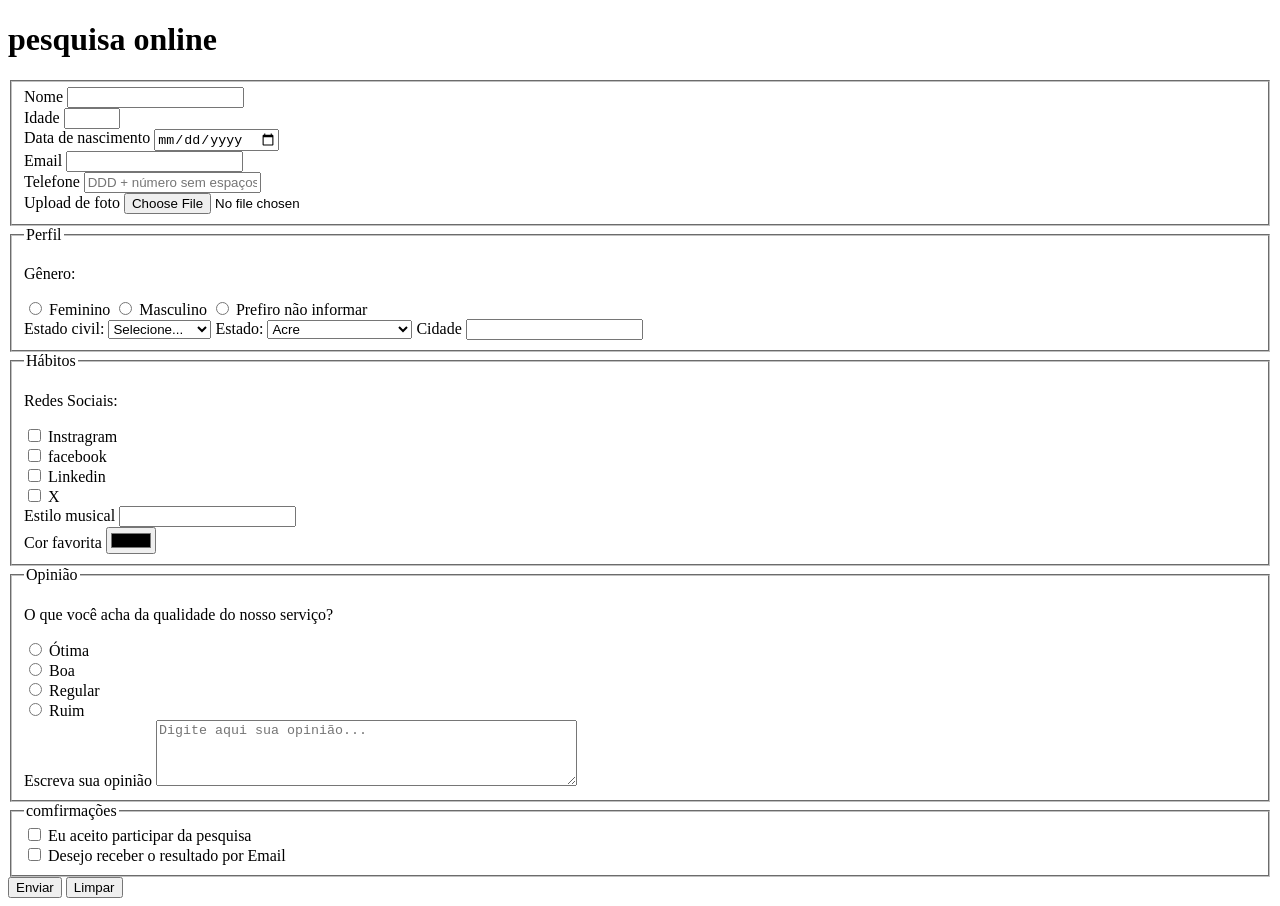
==== index.html @ b9416dbb "adiciona button limpar" ====
<!DOCTYPE html>
<html lang="pt-br">
<head>
    <meta charset="UTF-8">
    <meta name="viewport" content="width=device-width, initial-scale=1.0">
    <title>Pesquisa Culturama</title>
    <h1>pesquisa online</h1>
</head>
<body>
    <form action="" method="get">
<fieldset>
    <!-- DADOS PESSOAIS -->
    <label for="name">Nome</label>
    <input id="name" type="text" name="userName" required>
    <br>
    <label for="Age">Idade</label>
    <input id="Age" type="number" name="userAge" min="12" max="100" required>
    <br>
    <label for="birthDate">Data de nascimento</label>
    <input id="birthDate" type="date" name=" userBirthDate">
    <br>
    <label for="Email">Email</label>
    <input id="Email" type="email" name="userEmail" required>
    <br>
    <label for="phoneNumber">Telefone</label>
    <input id="phoneNumber" type="tel" name="userPhoneNumber" pattern="[0-9]{11}" placeholder="DDD + número sem espaços ou hifen">
    <br>
    <label for="Image">Upload de foto</label>
    <input id="Image" type="file" accept="image/*" name="userImage">
    <br>
</fieldset>
       
<fieldset>
    <legend>Perfil</legend>

    <p>Gênero:</p>
    <input id="fem" type="radio" name="userGender" value="Feminino">
    <label for="fem">Feminino</label>

    <input id="masc" type="radio" name="userGender" value="Masculino">
    <label for="masc">Masculino</label>

    <input id="notInformed" type="radio" name="userGender" value="notInformed">
    <label for="notInformed">Prefiro não informar</label>
    <br>

    <label for="maritalStatus">Estado civil:</label>
    <select id="maritalStatus" name="userMaritalStatus">
    <option value="notInformed">Selecione...</option>
    <option value="casado">Casado</option>
    <option value="solteiro">Solteiro</option>
    <option value="divorciado">Divorciado</option>
    <option value="casado">União estável</option>
</select>

<label for="state">Estado:</label>
<select id="state" name="userState" required>
    <option value="acre">Acre</option>
    <option value="alagoas">Alagoas</option>
    <option value="amapá">Amapá</option>
    <option value="amazonas">Amazonas</option>
    <option value="bahia">Bahia</option>
    <option value="ceará">Ceará</option>
    <option value="distrito Federal">Distrito Federal</option>
    <option value="espirito Santo">Espirito Santo</option>
    <option value="goiás">Goiás</option>
    <option value="maranhão">Maranhão</option>
    <option value="mato Grosso do Sul">Mato Grosso do Sul</option>
    <option value="mato Grosso">Mato Grosso</option>
    <option value="minas Gerais">Minas Gerais</option>
    <option value="pará">Pará</option>
    <option value="paraíba">Paraíba</option>
    <option value="paraná">Paraná</option>
    <option value="pernambuco">Pernambuco</option>
    <option value="piauí">Piauí</option>
    <option value="rio de Janeiro">Rio de Janeiro</option>
    <option value="rio Grande do Norte">Rio Grande do Norte</option>
    <option value="rio Grande do Sul">Rio Grande do Sul</option>
    <option value="rondônia">Rondônia</option>
    <option value="roraima">Roraima</option>
    <option value="santa Catarina">Santa Catarina</option>
    <option value="são Paulo">São Paulo</option>
    <option value="sergipe">Sergipe</option>
    <option value="tocantins">Tocantins</option>
</select>

     <label for="city">Cidade</label>
     <input id="city" type="text" name="userCity">

</fieldset>


<fieldset>
    <legend>Hábitos</legend>
    <p>Redes Sociais:</p>
    <input id="instragam" type="checkbox" name="social" value="instragam">
<label for="instragam">Instragram</label>
    <br>
    <input id="facebook" type="checkbox" name="social" value="facebook">
<label for="facebook">facebook</label>
    <br>
     <input id="linkedin" type="checkbox" name="social" value="linkedin">
     <label for="linkedin">Linkedin</label>
<br>
     <input id="x" type="checkbox" name="social" value="x">
     <label for="x">X</label>
 <br>
     <label for="musicStyle">Estilo musical</label>
     <input list="styleTypes" id="musicStyle" name="userMusicStyle" type="text">

     <datalist id="styleTypes">
         <option value="Rock">
         <option value="Pop">
         <option value="Samba">
         <option value="Sertanejo">
     </datalist>
     <br>
     <label for="favoriteColor">Cor favorita</label>
     <input type="color" name="userFavoriteColor" id="favoriteColor">
</fieldset>

<fieldset>
    <legend>Opinião</legend>
    <p>O que você acha da qualidade do nosso serviço?</p>
    <input type="radio" id="otimo" name="userServiceOpinion" value="Ótima">
    <label for="otimo">Ótima</label>
    <br>
    <input type="radio" id="boa" name="userServiceOpinion" value="Boa">
    <label for="boa">Boa</label>
    <br>
    <input type="radio" id="regular" name="userServiceOpinion" value="Regular">
    <label for="regular">Regular</label>
    <br>
    <input type="radio" id="ruim" name="userServiceOpinion" value="Ruim">
    <label for="ruim">Ruim</label>

    <br>

    <label for="comment">Escreva sua opinião</label>
    <textarea id="comment" name="userComment" rows="4" cols="50" placeholder="Digite aqui sua opinião..."></textarea>

</fieldset>

<fieldset>
    <legend>comfirmações</legend>

    <input type="checkbox" name="userLgpd" id="userLgpdTerm" value="accepted" 
    required>
    <label for="userLgpdTerm">Eu aceito participar da pesquisa</label>
    <br>
    <input type="checkbox" name="userGetresult" id="getResult" value="accepted">
    <label for="userLgpdTerm">Desejo receber o resultado por Email</label>
    <br>

</fieldset>

     <button type="submit">Enviar</button>
     <button type="reset">Limpar</button>
     </form>
</body>
</html>
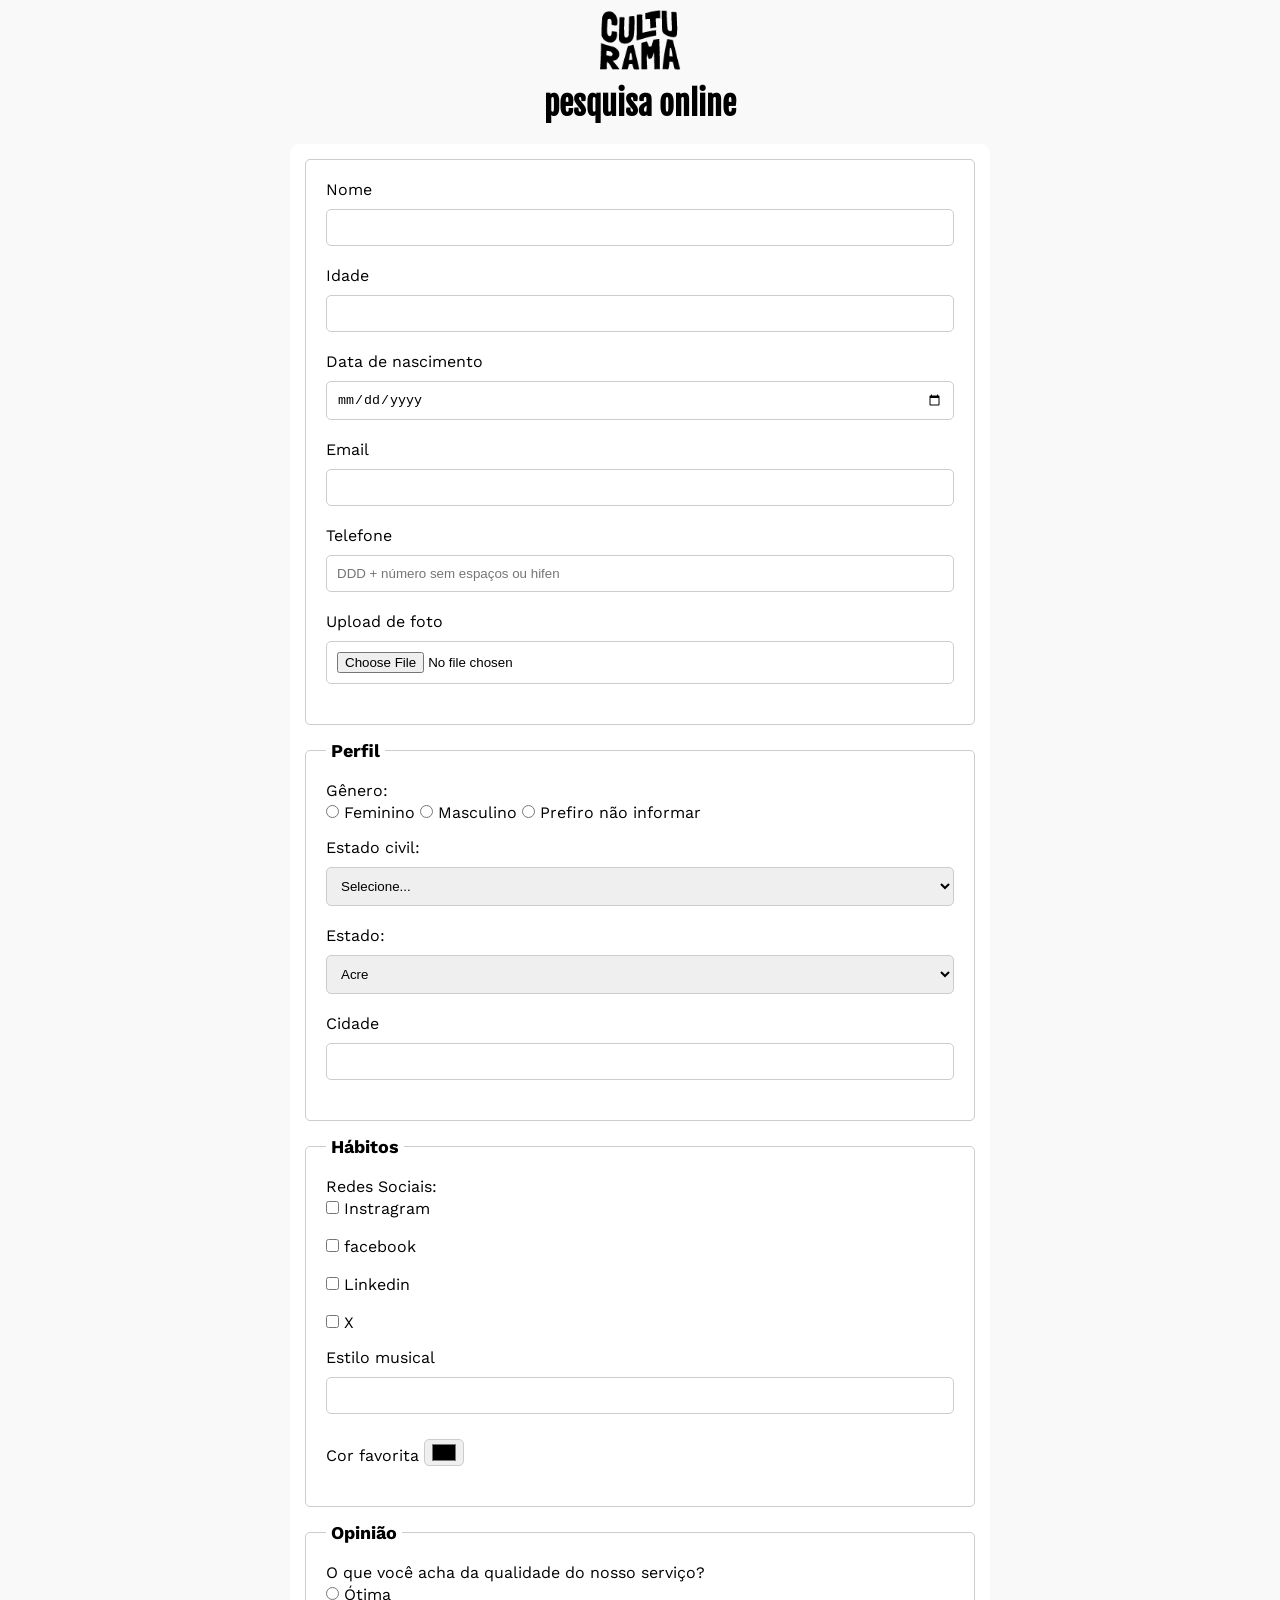
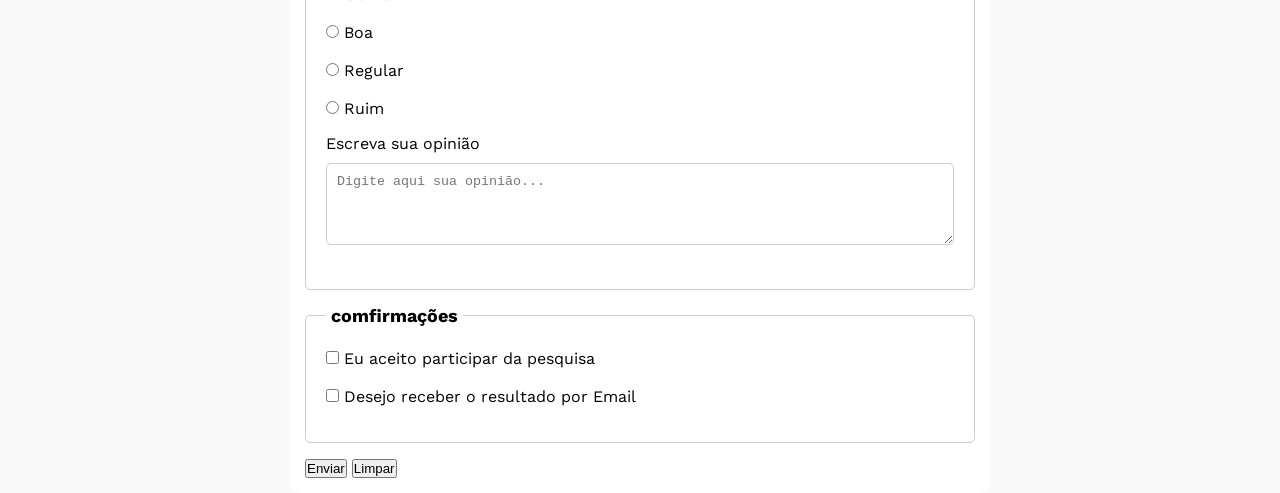
==== commit f449231d: "colocando style no css" ====
--- a/index.html
+++ b/index.html
@@ -3,13 +3,25 @@
 <head>
     <meta charset="UTF-8">
     <meta name="viewport" content="width=device-width, initial-scale=1.0">
+    <link rel="stylesheet" href="style.css">
     <title>Pesquisa Culturama</title>
-    <h1>pesquisa online</h1>
+    <link rel="icon" href="./img/culturama-favico.png">
+    <link rel="preconnect" href="https://fonts.googleapis.com">
+    <link rel="preconnect" href="https://fonts.gstatic.com" crossorigin>
+    <link href="https://fonts.googleapis.com/css2?family=Fjalla+One&family=Work+Sans&display=swap" rel="stylesheet">
+    
 </head>
-<body>
+<body> 
+    <main>
+<header>
+        <img src="./img/logo-culturama.png" alt="logo culturama">
+      <h1>pesquisa online</h1>
+    </header>
+
     <form action="" method="get">
+
 <fieldset>
-    <!-- DADOS PESSOAIS -->
+    
     <label for="name">Nome</label>
     <input id="name" type="text" name="userName" required>
     <br>
@@ -157,5 +169,7 @@
      <button type="submit">Enviar</button>
      <button type="reset">Limpar</button>
      </form>
+    </main>
+    
 </body>
 </html>
--- a/style.css
+++ b/style.css
@@ -0,0 +1,79 @@
+* {
+    margin: 0;
+    padding: 0;
+    box-sizing: border-box;
+}
+
+body {
+    background-color: #f9f9f9;
+    font-family: "work sans", sans-serif;
+}
+
+main{
+    width: 100%;
+    max-width: 700px;
+    margin: 0 auto;
+}
+
+header {
+   text-align: center;
+   margin-bottom: 20px;
+}
+
+img {
+    width: 100px;
+}
+
+h1 {
+    font-family: "Fjalla One", sans-serif;
+}
+
+form {
+    background-color: #ffffff;
+    padding: 15px;
+    border-radius: 10px;
+}
+
+fieldset{
+    padding: 20px;
+    border: 1px solid #cccccc;
+    border-radius: 5px;
+    margin-bottom: 15px;
+}
+
+legend{
+    font-weight: bold;
+    font-size: 18px;
+    padding: 0 5px;
+}
+
+label{
+    display: inline-block;
+    margin-bottom: 5px;
+}
+
+input, select, textarea {
+    width: 100%;
+    padding: 10px;
+    margin-top: 5px;
+    margin-bottom: 20px;
+    border: 1px solid #cccccc;
+    border-radius: 5px;
+}
+
+textarea {
+    max-height: 100px;
+
+}
+
+input[type="radio"],
+input[type="checkbox"] {
+    width: auto;
+    
+}
+
+input[type="color"] {
+    width: 40px;
+    padding: 0 5px;
+}
+    
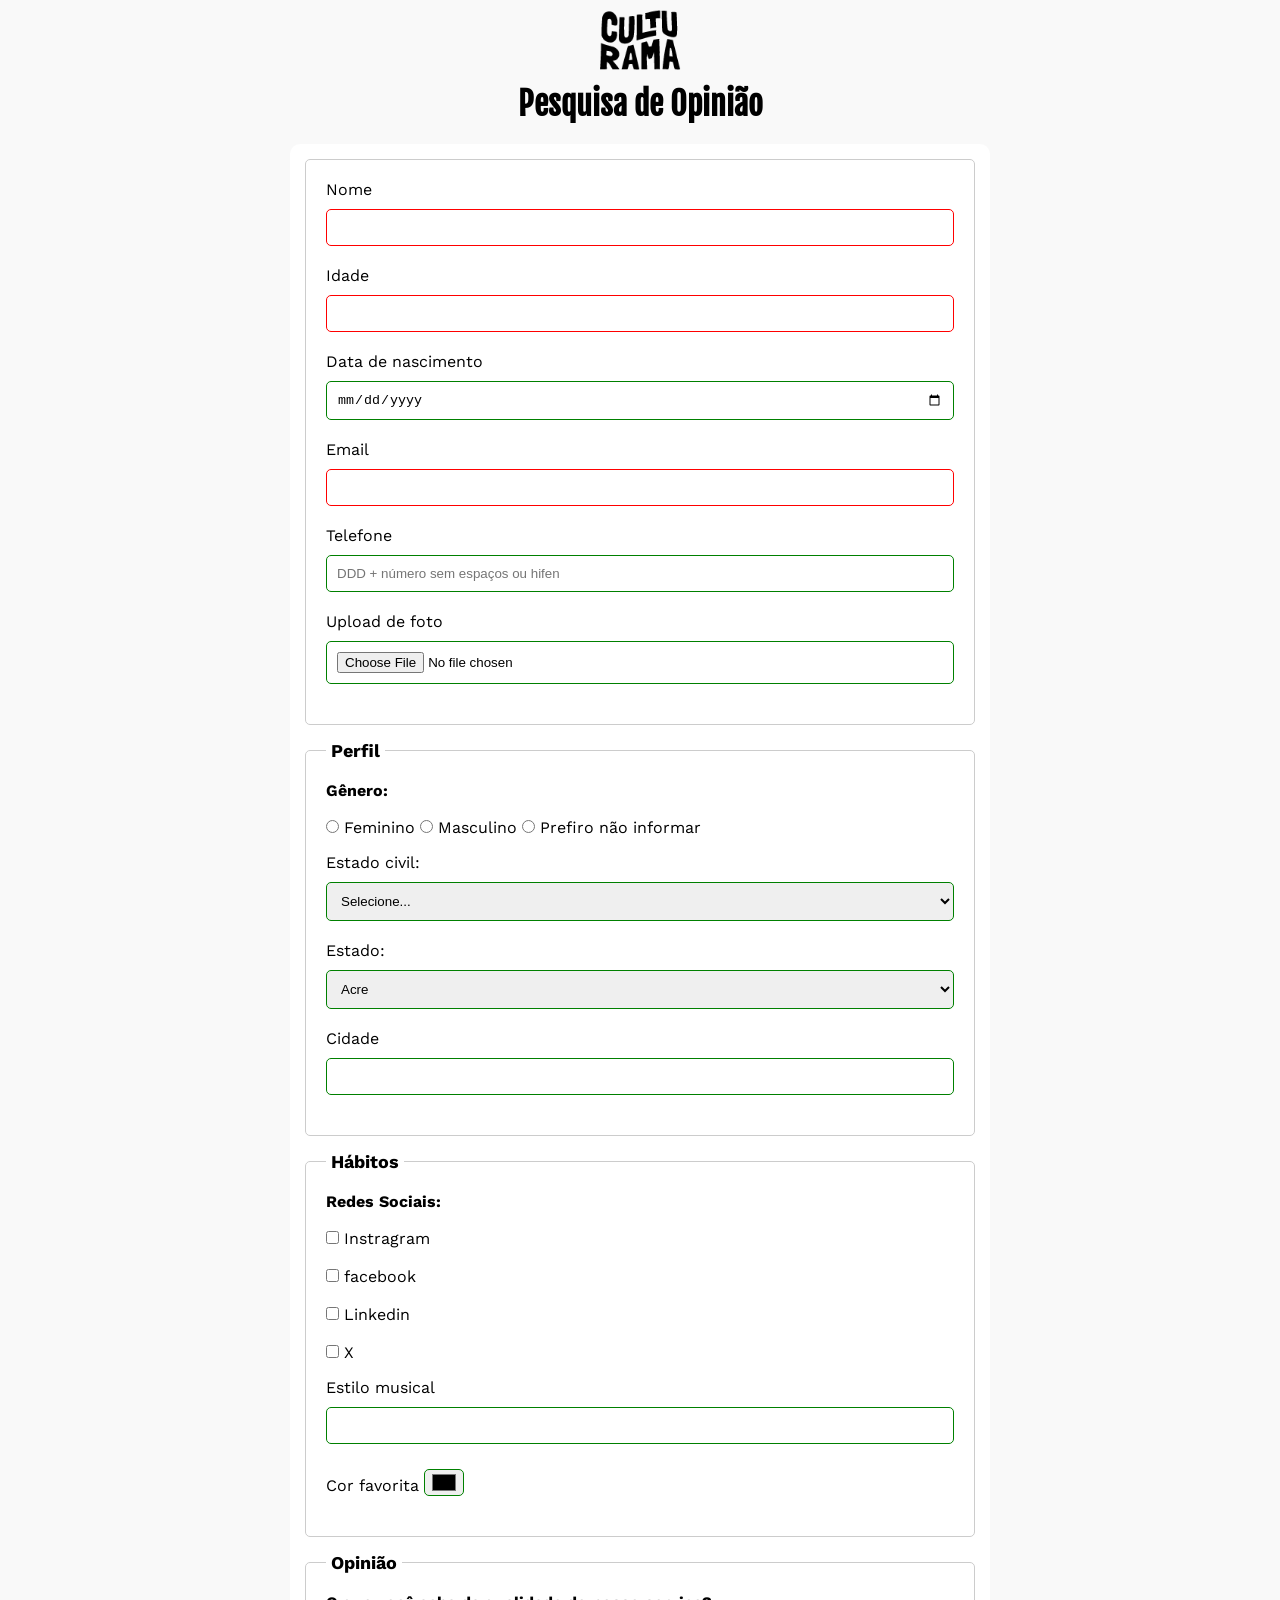
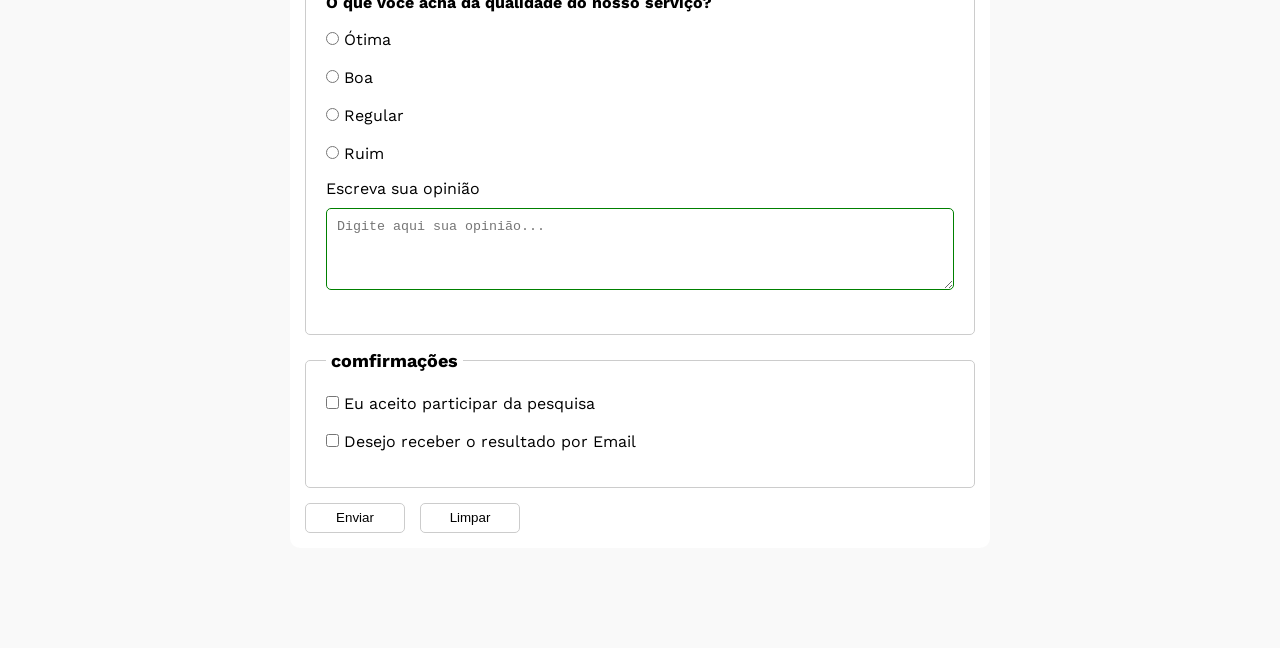
==== commit 0c38af86: "finalizado html e css" ====
--- a/index.html
+++ b/index.html
@@ -15,7 +15,7 @@
     <main>
 <header>
         <img src="./img/logo-culturama.png" alt="logo culturama">
-      <h1>pesquisa online</h1>
+      <h1>Pesquisa de Opinião</h1>
     </header>
 
     <form action="" method="get">
--- a/style.css
+++ b/style.css
@@ -32,6 +32,7 @@
     background-color: #ffffff;
     padding: 15px;
     border-radius: 10px;
+    margin-bottom: 100px;
 }
 
 fieldset{
@@ -50,6 +51,12 @@
 label{
     display: inline-block;
     margin-bottom: 5px;
+}
+
+
+p{
+    margin-bottom: 15px;
+    font-weight: bold;
 }
 
 input, select, textarea {
@@ -77,3 +84,38 @@
     padding: 0 5px;
 }
     
+input:invalid, 
+select:invalid, 
+textarea:invalid {
+    border-color: red;
+}
+
+input:valid, 
+select:valid, 
+textarea:valid {
+    border-color: green;
+}
+
+button {
+    width: 100px;
+    height: 30px;
+    margin-right: 10px;
+    background-color: #ffffff;
+    border: 1px solid #cccccc;
+    border-radius: 5px;
+    cursor: pointer;
+}
+
+button[type="submit"]:hover {
+    background-color: green;
+    color: #ffffff;
+  
+}
+
+
+button[type="reset"]:hover {
+    background-color: orangered;
+    color: #ffffff;
+  
+}
+
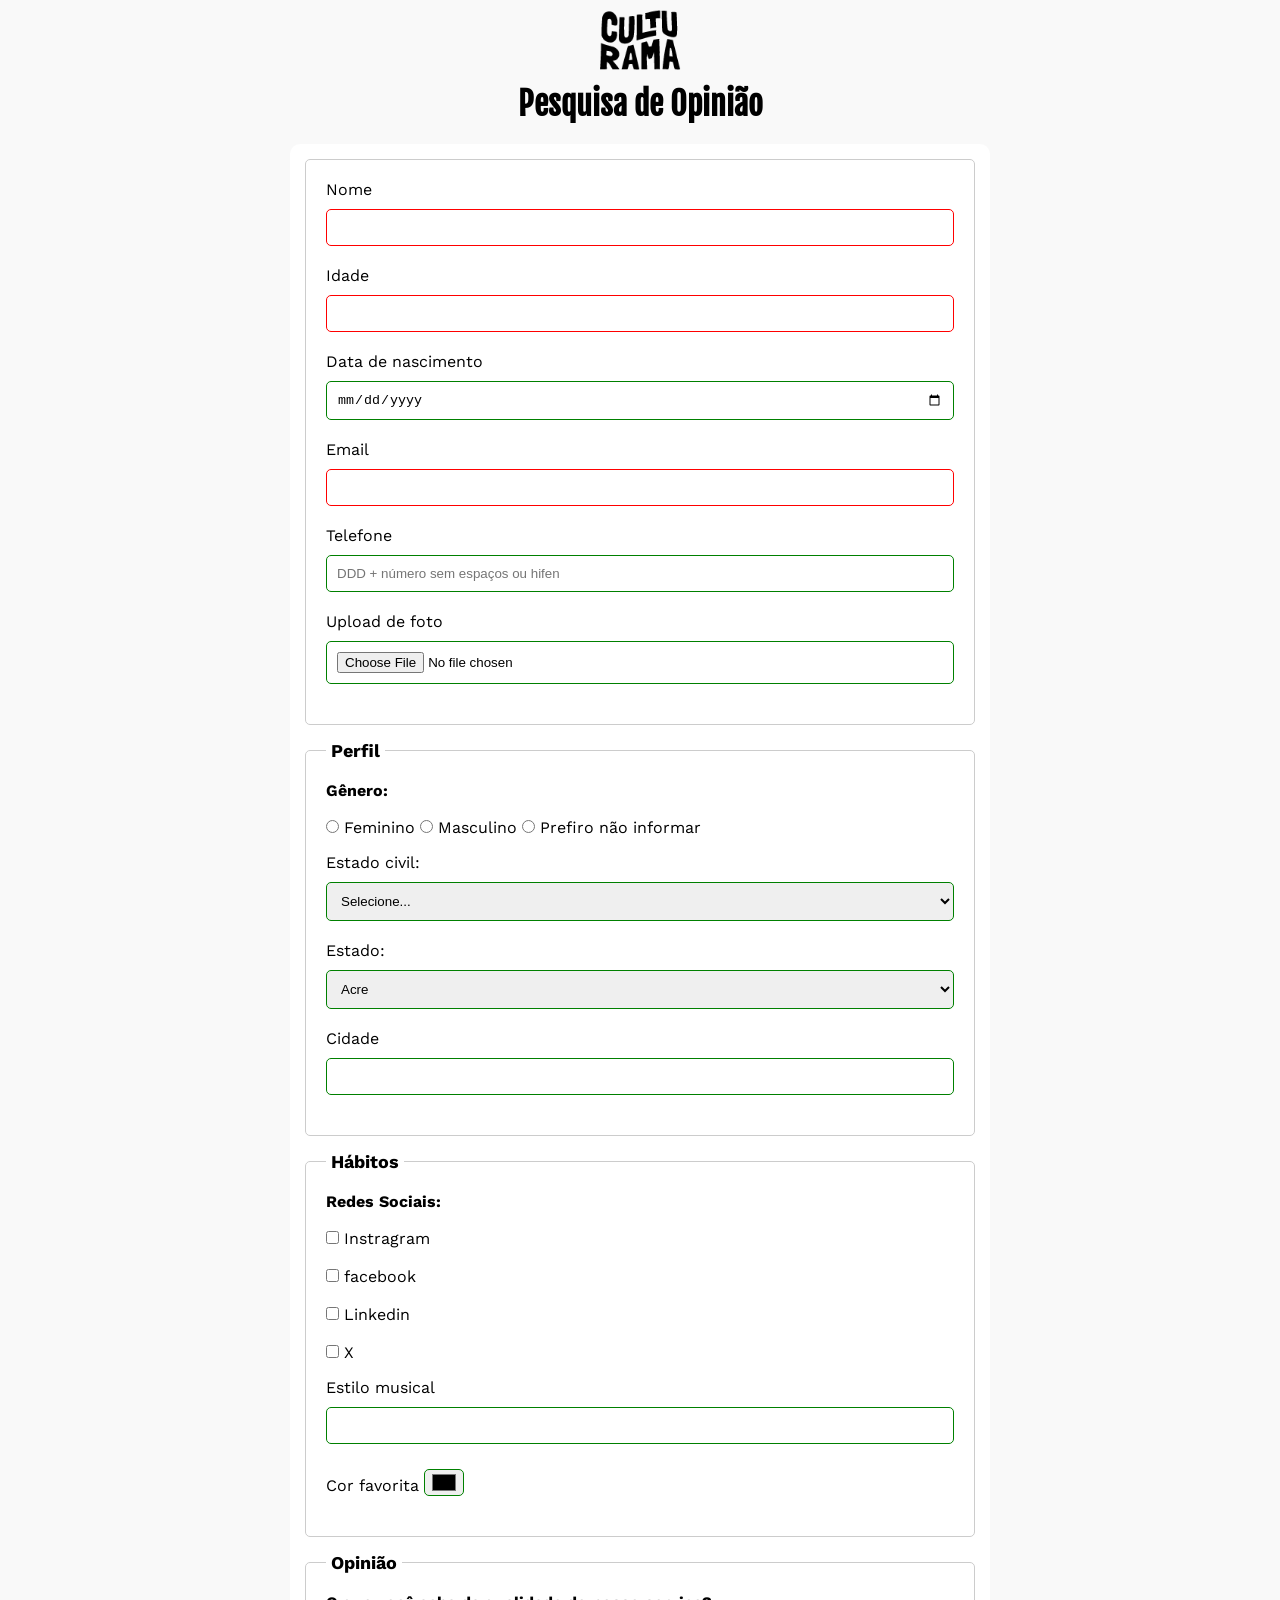
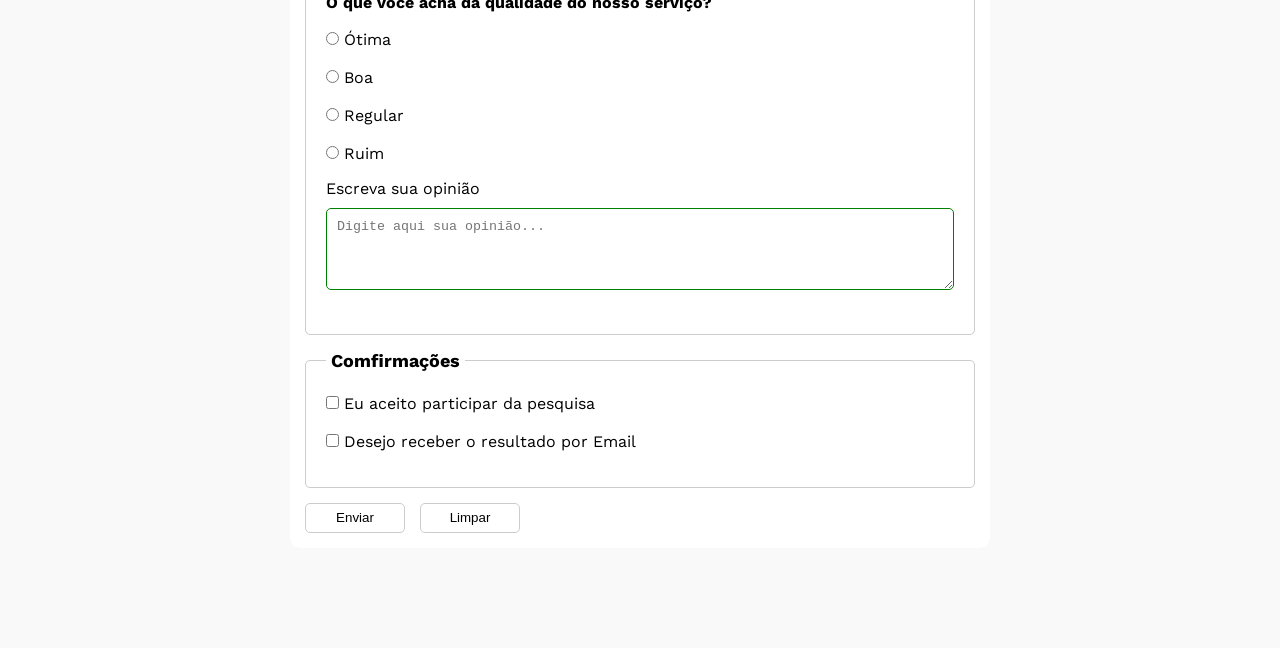
==== commit ada5938b: "correcão" ====
--- a/index.html
+++ b/index.html
@@ -14,11 +14,11 @@
 <body> 
     <main>
 <header>
-        <img src="./img/logo-culturama.png" alt="logo culturama">
-      <h1>Pesquisa de Opinião</h1>
+    <img src="./img/logo-culturama.png" alt="logo culturama">
+    <h1>Pesquisa de Opinião</h1>
     </header>
 
-    <form action="" method="get">
+    <form action="sucesso.html" method="get">
 
 <fieldset>
     
@@ -66,6 +66,7 @@
 </select>
 
 <label for="state">Estado:</label>
+
 <select id="state" name="userState" required>
     <option value="acre">Acre</option>
     <option value="alagoas">Alagoas</option>
@@ -154,14 +155,14 @@
 </fieldset>
 
 <fieldset>
-    <legend>comfirmações</legend>
+    <legend>Comfirmações</legend>
 
     <input type="checkbox" name="userLgpd" id="userLgpdTerm" value="accepted" 
     required>
     <label for="userLgpdTerm">Eu aceito participar da pesquisa</label>
     <br>
     <input type="checkbox" name="userGetresult" id="getResult" value="accepted">
-    <label for="userLgpdTerm">Desejo receber o resultado por Email</label>
+    <label for="getResult">Desejo receber o resultado por Email</label>
     <br>
 
 </fieldset>
--- a/style.css
+++ b/style.css
@@ -25,6 +25,7 @@
 }
 
 h1 {
+    text-align: center;
     font-family: "Fjalla One", sans-serif;
 }
 
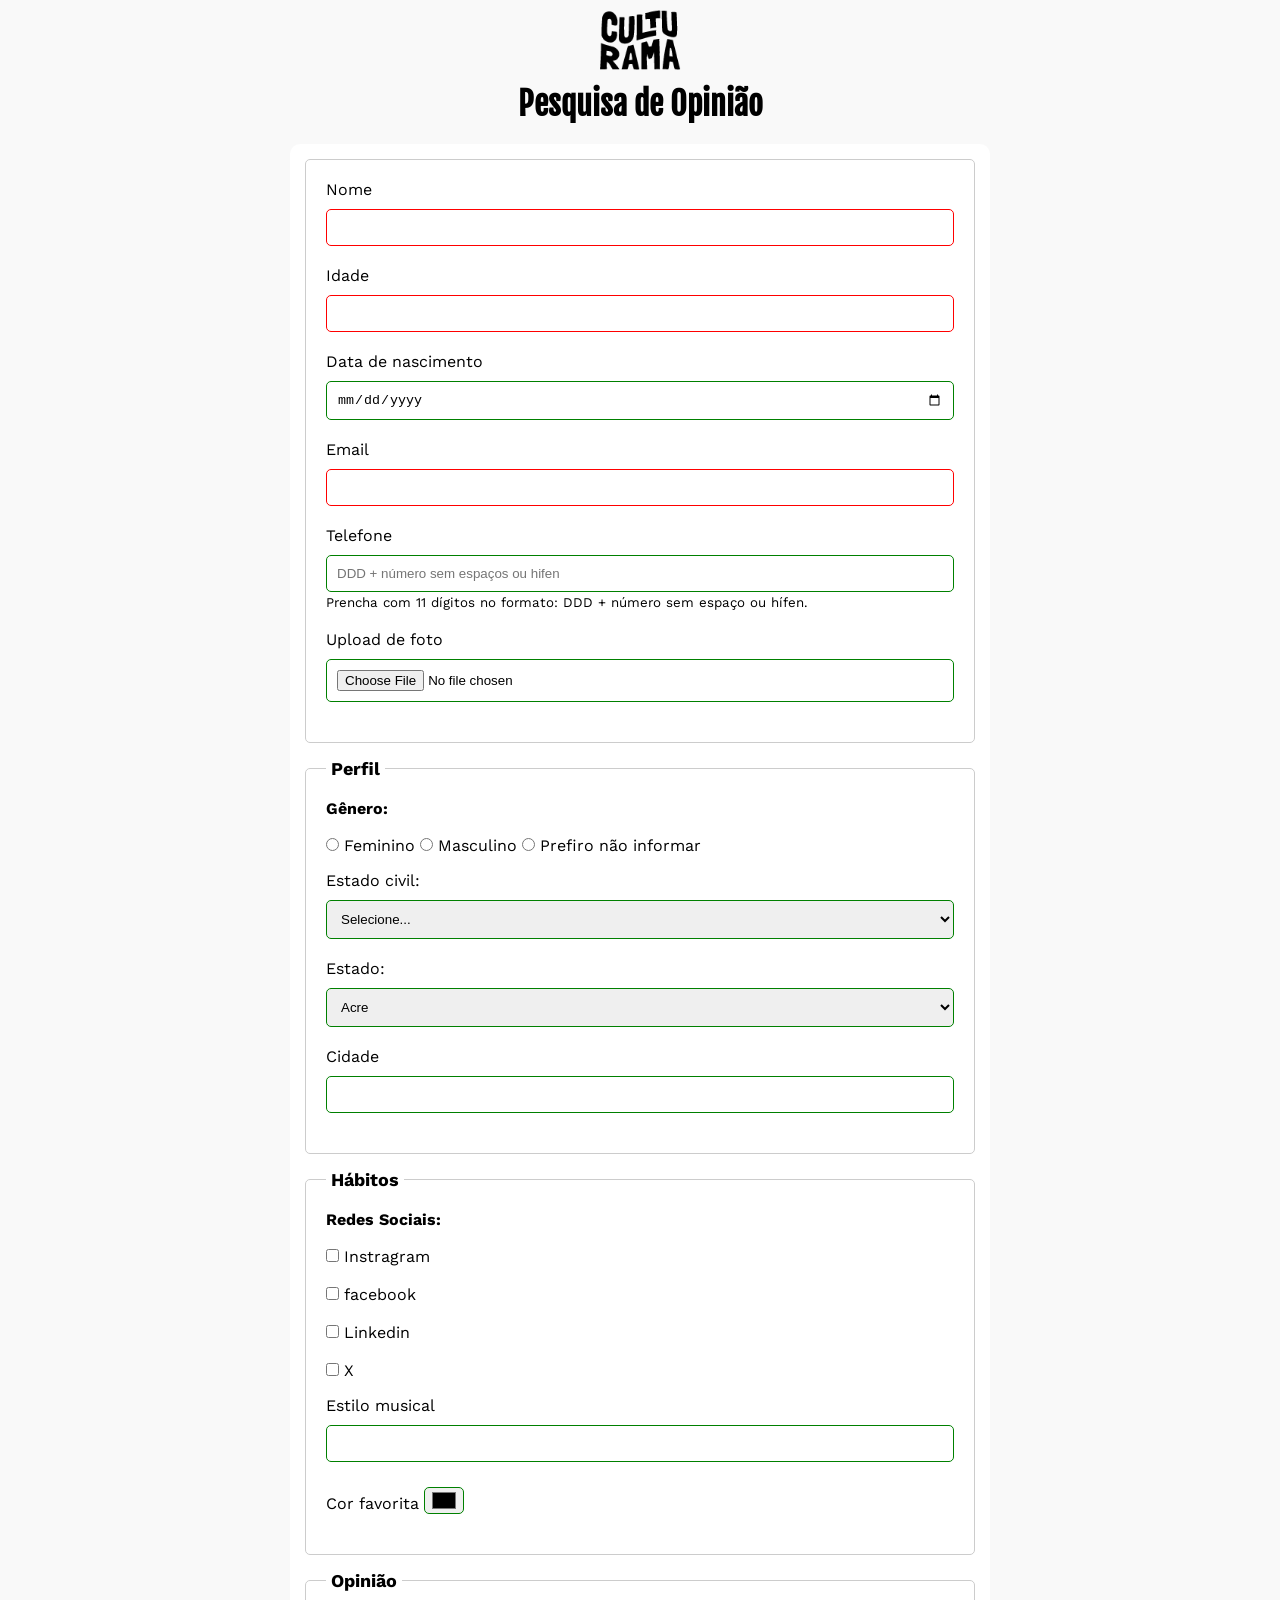
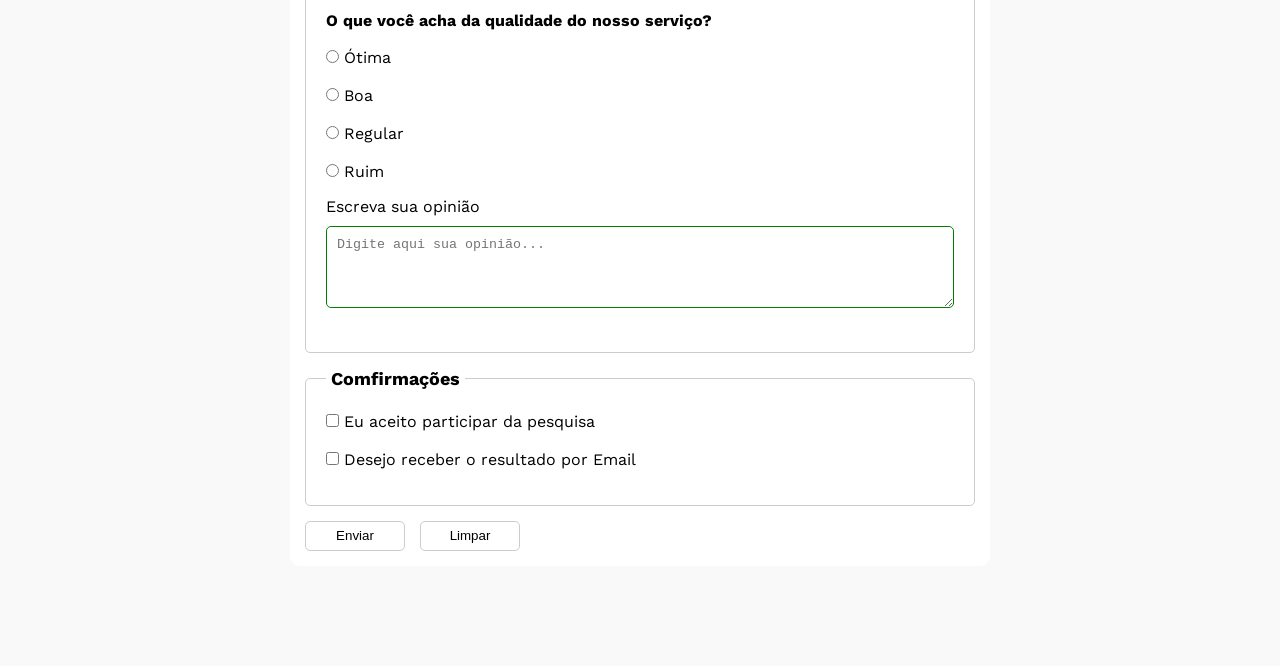
==== commit 488d3da2: "adiciona aria ao campo de telefone" ====
--- a/index.html
+++ b/index.html
@@ -35,7 +35,13 @@
     <input id="Email" type="email" name="userEmail" required>
     <br>
     <label for="phoneNumber">Telefone</label>
-    <input id="phoneNumber" type="tel" name="userPhoneNumber" pattern="[0-9]{11}" placeholder="DDD + número sem espaços ou hifen">
+    <input
+           id="phoneNumber" 
+            type="tel"
+            name="userPhoneNumber"
+            pattern="[0-9]{11}" 
+            placeholder="DDD + número sem espaços ou hifen" aria-describedby="phoneHelp">
+            <small id="phneHelp">Prencha com 11 dígitos no formato: DDD + número sem espaço ou hífen.</small>
     <br>
     <label for="Image">Upload de foto</label>
     <input id="Image" type="file" accept="image/*" name="userImage">
--- a/style.css
+++ b/style.css
@@ -54,6 +54,14 @@
     margin-bottom: 5px;
 }
 
+input[type="tel"] {
+    margin-bottom: 0;
+} 
+
+small{
+    margin-bottom: 20px;
+    display: inline-block;
+}
 
 p{
     margin-bottom: 15px;
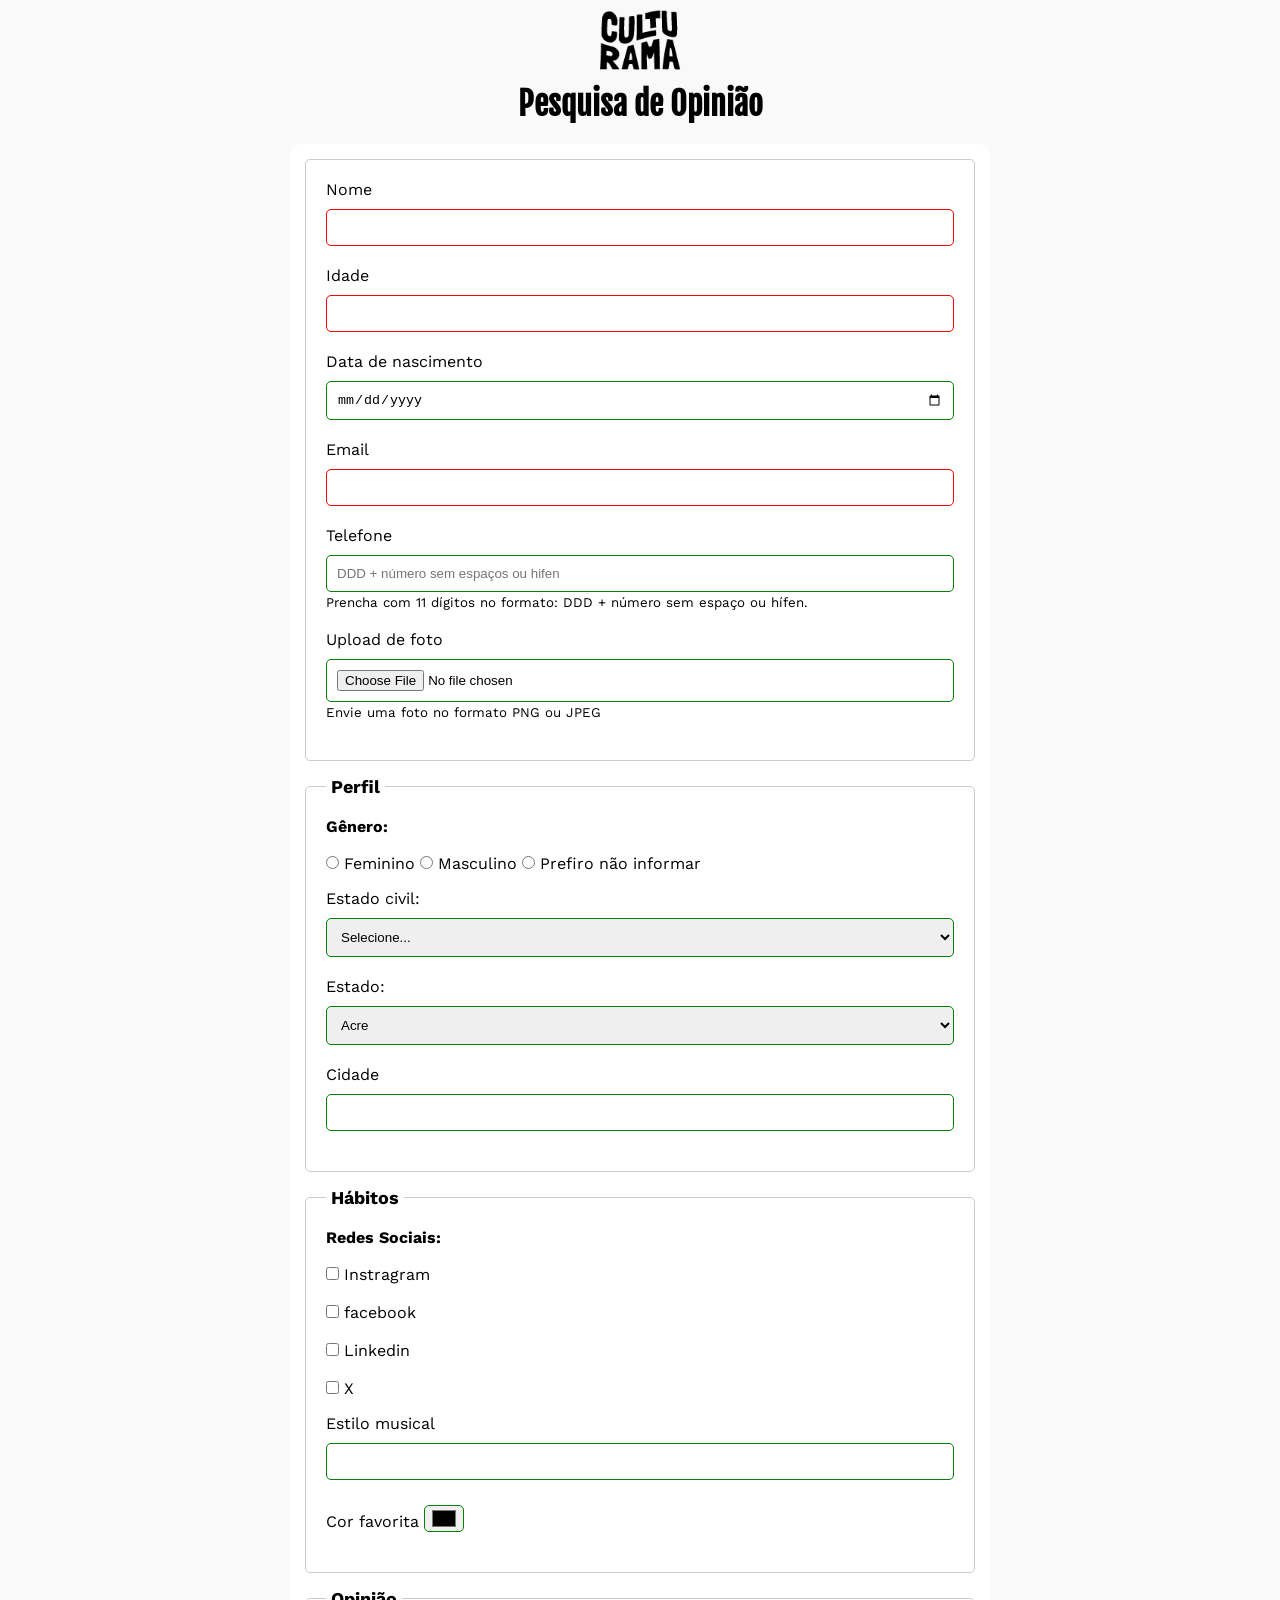
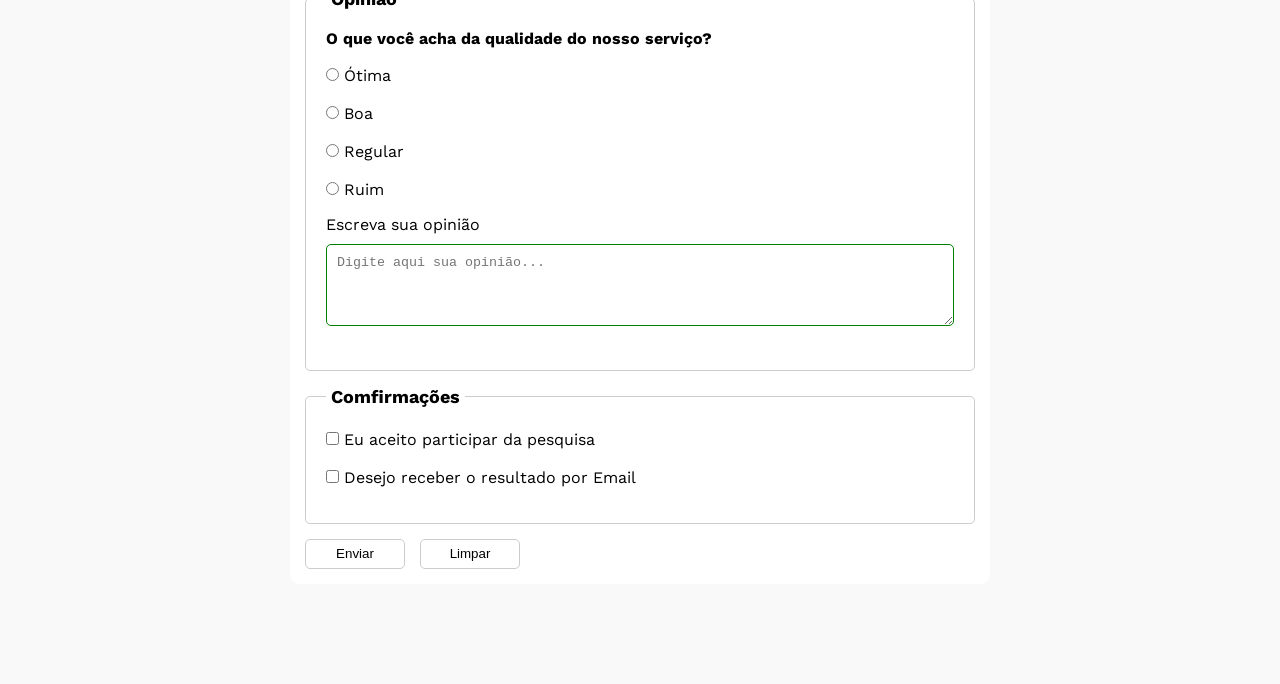
==== commit 79fb30c8: "adiciona aria de uploado de foto" ====
--- a/index.html
+++ b/index.html
@@ -44,7 +44,8 @@
             <small id="phneHelp">Prencha com 11 dígitos no formato: DDD + número sem espaço ou hífen.</small>
     <br>
     <label for="Image">Upload de foto</label>
-    <input id="Image" type="file" accept="image/*" name="userImage">
+    <input id="Image" type="file" accept="image/*" name="userImage" aria-describedby="imageHelp">
+    <small id="imageHelp">Envie uma foto no formato PNG ou JPEG</small>
     <br>
 </fieldset>
        
--- a/style.css
+++ b/style.css
@@ -54,7 +54,8 @@
     margin-bottom: 5px;
 }
 
-input[type="tel"] {
+input[type="tel"],
+input[type="file"] {
     margin-bottom: 0;
 } 
 
